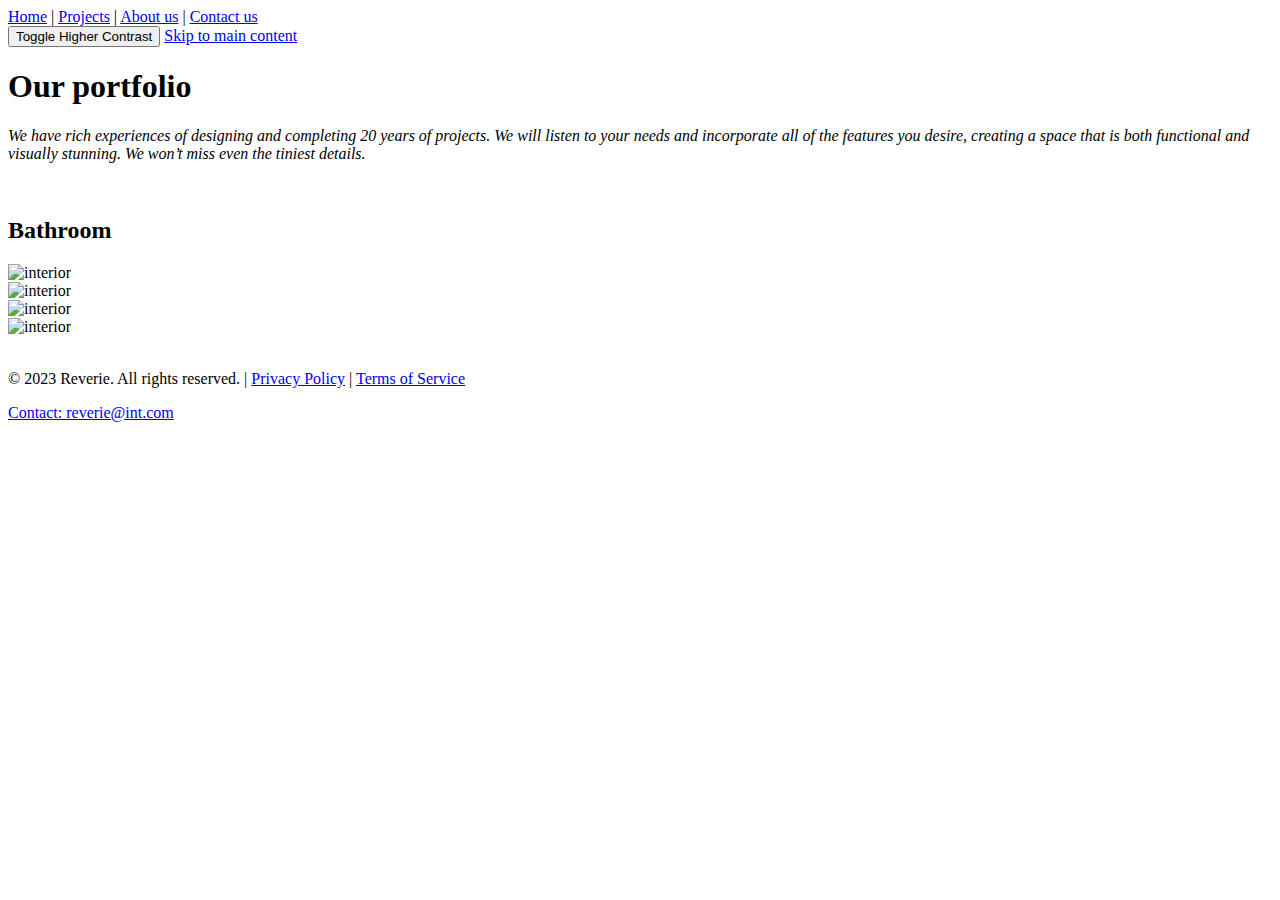
==== bathroom.html @ 20a0ffb6 "Add files via upload" ====
<!DOCTYPE html>
<html lang="en">
    <head>
        <meta charset= "UTF-8">
        <meta name="viewport" content="width=device-width, initial scale=1.0">
        <link rel="stylesheet" href="projects.css">
        <link rel="stylesheet" href="visual.css">
        <title>Projects</title>
    </head>
    <body>
        <div class="banner"></div>
            <div class="content-container">
            <nav>
                <a href="index.html">Home</a> |
                <a href="projects.html"><u>Projects</u></a> |
                <a href="about_us.html">About us</a> |
                <a href="contact_us.html">Contact us</a>
            </nav>
            <button onclick="toggleVisualImpairment()">Toggle Higher Contrast</button>

            <script>
                function toggleVisualImpairment() {
                document.body.classList.toggle('visually-impaired');
                }

            </script>
            <a href="#main-content" class="skip-link">Skip to main content</a>
            <h1>Our portfolio</h1>
            <div class="justify-text">
                <p><i>We have rich experiences of designing and completing 20 years of projects. We will listen to your needs and incorporate all of the features you desire, creating a space that is both functional and visually stunning. We won’t miss even the tiniest details.</i></p>
            </div>            
            <br>
            <h2>Bathroom</h2>
        
        <main id="main-content">
        <div class="grid-container" id="gridContainer"> </div>
            <script>
                // Image sources
                const imageSources = [
                    "bathroom/bathroom1.jpg",
                    "bathroom/bathroom2.jpg",
                    "bathroom/bathroom3.jpg",
                    "bathroom/bathroom5.jpg",
                ];

                const gridContainer = document.getElementById("gridContainer");

                imageSources.forEach(src => {
                    const gridItem = document.createElement("div");
                    gridItem.classList.add("grid-item");

                    const img = document.createElement("img");
                    img.src = src;
                    img.alt = "interior";
                    img.classList.add("rounded");

                    gridItem.appendChild(img);
                    gridContainer.appendChild(gridItem);
                });
            </script>
        </div>
        </main>
        <br>
        <footer>
            <p>&copy; 2023 Reverie. All rights reserved. | <a href="https://www.facebook.com/" target="_blank">Privacy Policy</a> | <a href="https://www.instagram.com/" target="_blank">Terms of Service</a></p>
            <p><a href="mailto:reverie@int.com">Contact: reverie@int.com</a></p>
        </footer>
    </body>
</html>
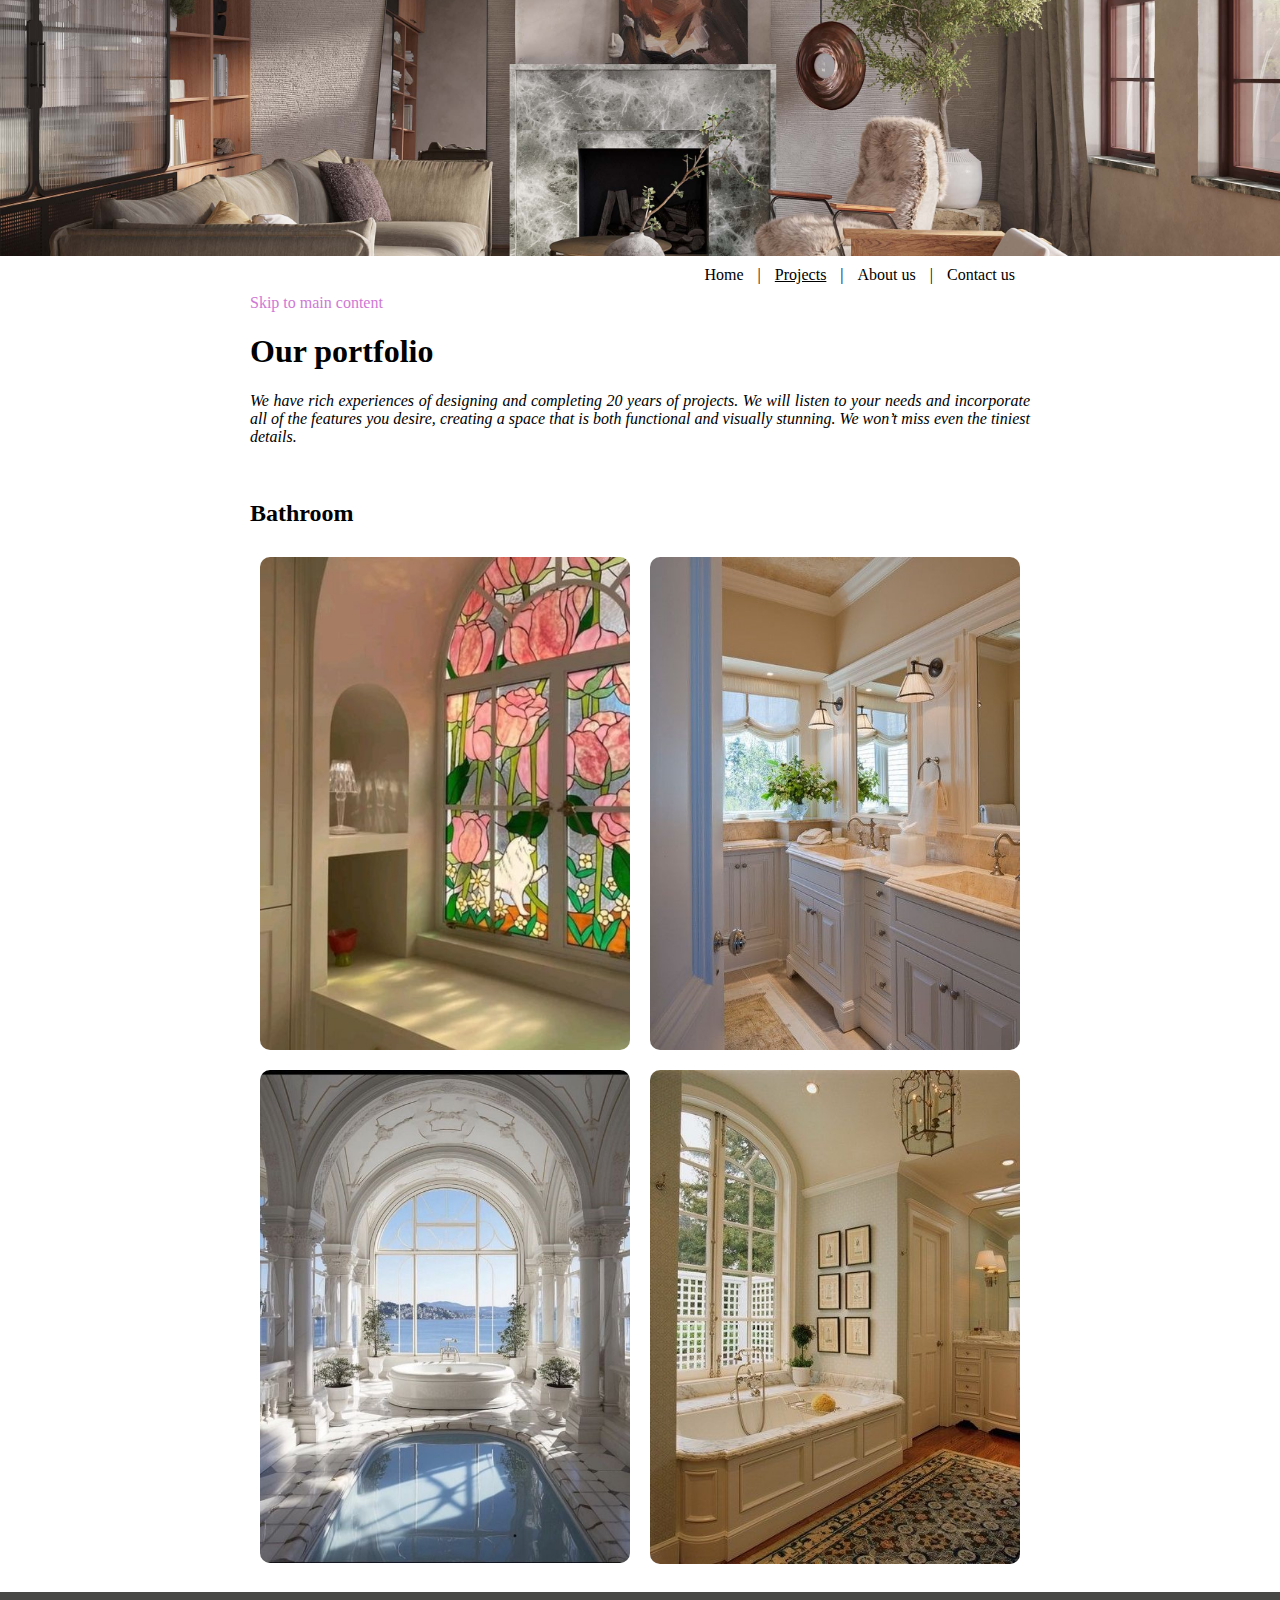
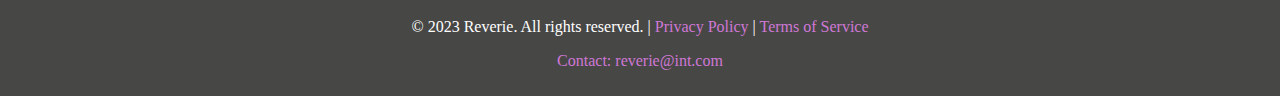
==== commit c60b522c: "Update bathroom.html" ====
--- a/bathroom.html
+++ b/bathroom.html
@@ -4,7 +4,6 @@
         <meta charset= "UTF-8">
         <meta name="viewport" content="width=device-width, initial scale=1.0">
         <link rel="stylesheet" href="projects.css">
-        <link rel="stylesheet" href="visual.css">
         <title>Projects</title>
     </head>
     <body>
@@ -16,14 +15,7 @@
                 <a href="about_us.html">About us</a> |
                 <a href="contact_us.html">Contact us</a>
             </nav>
-            <button onclick="toggleVisualImpairment()">Toggle Higher Contrast</button>
-
-            <script>
-                function toggleVisualImpairment() {
-                document.body.classList.toggle('visually-impaired');
-                }
-
-            </script>
+                
             <a href="#main-content" class="skip-link">Skip to main content</a>
             <h1>Our portfolio</h1>
             <div class="justify-text">
@@ -66,4 +58,4 @@
             <p><a href="mailto:reverie@int.com">Contact: reverie@int.com</a></p>
         </footer>
     </body>
-</html>+</html>
--- a/projects.css
+++ b/projects.css
@@ -0,0 +1,183 @@
+* {
+    box-sizing: border-box;
+}
+body {
+    box-sizing: border-box;
+    padding: 0;
+    margin: 0;
+    font-size: 16px;
+}
+header {
+    color: white;
+    text-align: center;
+    padding: 1px;
+    font-size: 150%;
+}
+h1 {
+    font-size: 2em; 
+}
+nav {
+    background-color: white;
+    padding: 5px;
+    text-align: right;
+}
+nav a {
+    color: black;
+    text-decoration: none;
+    padding: 5px;
+    margin: 0 5px;
+    display: inline-block;
+}
+  
+main {
+    padding: 10px;
+}
+
+a {
+    color: #cf78d5;
+    text-decoration: none;
+}
+
+.justify-text {
+    text-align: justify;
+}
+
+.grid-container {
+    display: grid;
+    grid-template-columns: repeat(2, 1fr); 
+    gap: 20px; 
+}
+
+.grid-item img {
+    width: 100%; 
+}
+.rounded {
+    width: 100%;
+    height: auto;
+    border-radius: 10px;
+}
+.grid-item img {
+    display: block;
+    width: 100%;
+    height: auto;
+    border-radius: 10px;
+}
+
+.banner {
+    width: 100%;
+    height: 16rem;
+    background-image: url('pictures/homepage2.jpg'); 
+    background-size: cover;
+    background-position: center; 
+}
+.content-container {
+    font-family: Serif, sans-serif;
+    margin: 0 250px 0 250px; 
+    padding: 0;
+}  
+.justify-text {
+    text-align: justify;
+}
+footer {
+    background-color: rgb(71, 71, 70);
+    color: white;
+    text-align: center;
+    padding: 10px;
+    bottom: 0;
+    width: 100%;
+}
+
+/* a {
+    color: #cf78d5;
+    text-decoration: none;
+} */
+  
+a:hover {
+    text-decoration: underline;
+}
+
+ul {
+    list-style: none;
+    padding: 0;
+    margin: 0;
+    display: flex;
+    flex-wrap: wrap; 
+}
+
+li {
+    position: relative;
+    margin-right: 2%; 
+    margin-bottom: 20px; 
+    width: 48%; 
+    text-align: center;
+    overflow: hidden; 
+}
+/* 
+a {
+    text-decoration: none;
+    color: #333; 
+    display: block; 
+    position: relative; 
+} */
+
+img {
+    width: 100%; 
+    height: auto;
+    border-radius: 5px;
+    display: block; 
+    margin: 0 auto; 
+    transition: transform 0.3s;
+}
+
+.overlay {
+    position: absolute;
+    bottom: 0;
+    left: 0;
+    width: 100%;
+    background-color: rgba(255, 255, 255, 0.7); 
+    padding: 10px;
+    box-sizing: border-box;
+    transition: background-color 0.3s; 
+}
+
+li:hover img {
+    transform: scale(1.1); 
+}
+
+li:hover .overlay {
+    background-color: rgba(255, 255, 255, 0); 
+}
+
+@media (max-width: 600px) {
+    li {
+        width: 100%; 
+        grid-template-columns: 2fr;
+    }
+}
+@media (max-width: 768px) {
+    .content-container {
+        margin: 15px;
+        
+    }
+}
+
+@media (max-width: 414px) {
+    .content-container {
+        margin: 10px;
+        grid-template-columns: 1fr;
+    }
+}
+@media (min-width: 1200px) {
+    .content-container {
+        margin: 0 250px 0 250px;
+    }
+}
+
+/* footer {
+    background-color: rgb(71, 71, 70);
+    color: white;
+    text-align: center;
+    padding: 10px;
+    bottom: 0;
+    width: 100%;
+} */